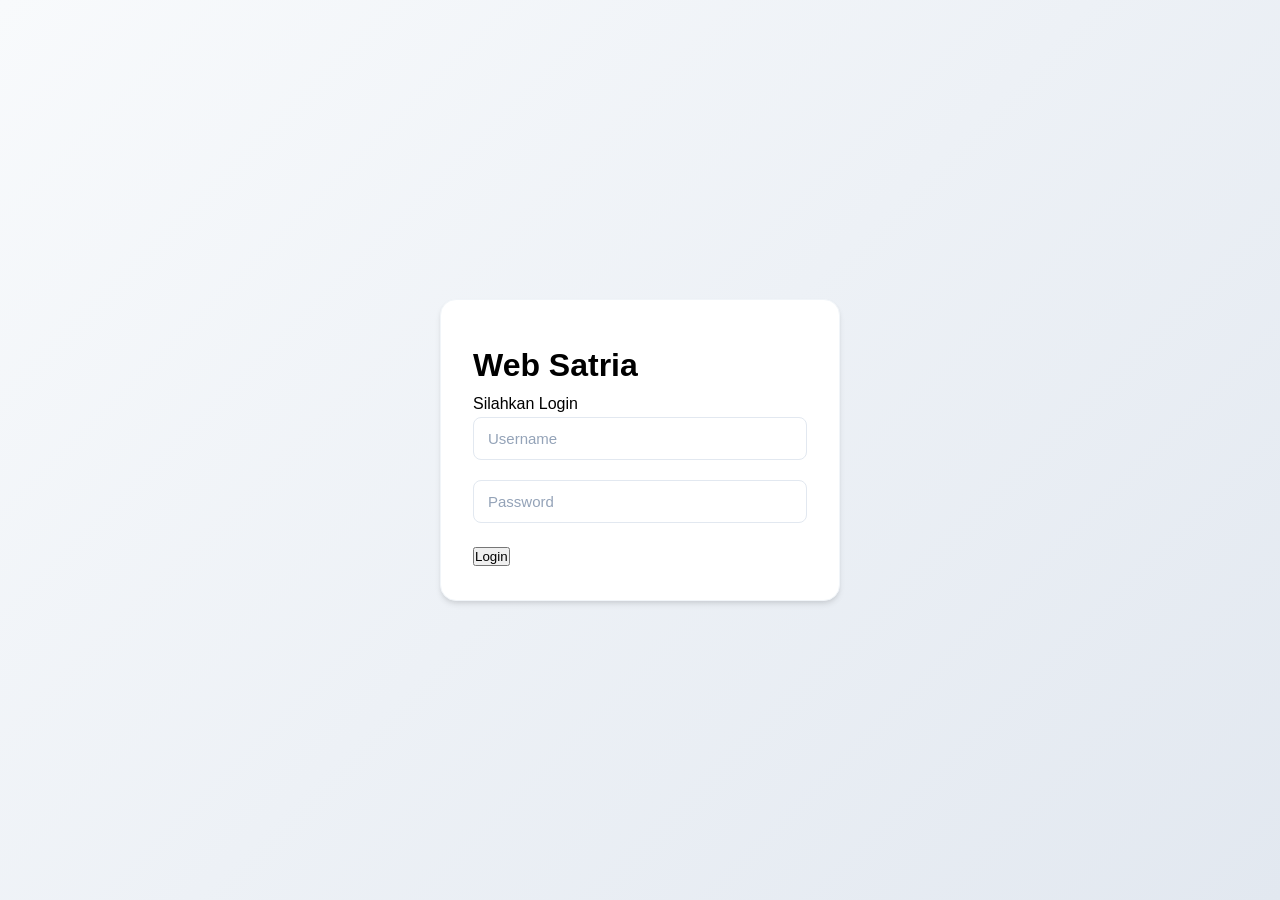
==== login/index.html @ 1f19fefc "Update index.html" ====
<!DOCTYPE html>
<html lang="en">
<head>
    <meta charset="UTF-8">
    <meta name="viewport" content="width=device-width, initial-scale=1.0">
    <title>Login - Web Satria</title>
    <link rel="stylesheet" href="style.css">
</head>
<body>

<div class="login-container">
    <div class="login-card">
        <h1>Web Satria</h1>
        <p>Silahkan Login</p>

        <form id="loginForm">
            <div class="form-group">
                <input type="text" id="username" placeholder="Username">
            </div>

            <div class="form-group">
                <input type="password" id="password" placeholder="Password">
            </div>

            <button type="submit">Login</button>
        </form>

        <div id="successMessage" style="display:none; margin-top:10px;">
            Login berhasil... redirecting
        </div>
    </div>
</div>

<script>
document.addEventListener("DOMContentLoaded", function() {

    const form = document.getElementById("loginForm");

    form.addEventListener("submit", function(e) {
        e.preventDefault();

        let username = document.getElementById("username").value.trim();
        let password = document.getElementById("password").value.trim();

        if (username === "" || password === "") {
            alert("Username dan Password wajib diisi!");
            return;
        }

        // tampilkan pesan sukses
        document.getElementById("successMessage").style.display = "block";

        // redirect ke landing page sebelumnya
        setTimeout(function() {

            let halaman = sessionStorage.getItem("halamanSebelumnya");

            if (halaman) {
                window.location.href = halaman;
            } else {
                window.location.href = "../index.html";
            }

        }, 1500);

    });

});
</script>

</body>
</html>
---- login/style.css ----
* {
    margin: 0;
    padding: 0;
    box-sizing: border-box;
}

body {
    font-family: -apple-system, BlinkMacSystemFont, 'Segoe UI', Roboto, 'Helvetica Neue', Arial, sans-serif;
    background: linear-gradient(135deg, #f8fafc 0%, #e2e8f0 100%);
    min-height: 100vh;
    display: flex;
    align-items: center;
    justify-content: center;
    padding: 20px;
    line-height: 1.6;
}

.login-container {
    width: 100%;
    max-width: 400px;
}

.login-card {
    background: #ffffff;
    border-radius: 16px;
    padding: 40px 32px 32px;
    box-shadow: 0 4px 6px -1px rgba(0, 0, 0, 0.1), 0 2px 4px -1px rgba(0, 0, 0, 0.06);
    border: 1px solid #f1f5f9;
    position: relative;
}

.login-header {
    text-align: center;
    margin-bottom: 32px;
}

.logo {
    margin-bottom: 16px;
    display: flex;
    justify-content: center;
}

.login-header h1 {
    color: #1e293b;
    font-size: 1.75rem;
    font-weight: 700;
    margin-bottom: 6px;
    letter-spacing: -0.025em;
}

.login-header p {
    color: #64748b;
    font-size: 14px;
    font-weight: 500;
}

/* Form Styles */
.form-group {
    margin-bottom: 20px;
    position: relative;
}

.form-group label {
    display: block;
    font-size: 13px;
    font-weight: 600;
    color: #374151;
    margin-bottom: 6px;
}

.form-group input {
    width: 100%;
    background: #ffffff;
    border: 1.5px solid #e2e8f0;
    border-radius: 8px;
    padding: 12px 14px;
    color: #1e293b;
    font-size: 15px;
    font-weight: 400;
    outline: none;
    transition: all 0.2s ease;
    font-family: inherit;
}

.form-group input:focus {
    border-color: #6366F1;
    box-shadow: 0 0 0 3px rgba(99, 102, 241, 0.1);
}

.form-group input::placeholder {
    color: #94a3b8;
}

/* Password Field */
.password-wrapper {
    position: relative;
}

.password-wrapper input {
    padding-right: 44px;
}

.password-toggle {
    position: absolute;
    right: 12px;
    top: 50%;
    transform: translateY(-50%);
    background: none;
    border: none;
    cursor: pointer;
    color: #64748b;
    padding: 6px;
    border-radius: 4px;
    transition: color 0.2s ease;
    display: flex;
    align-items: center;
    justify-content: center;
}

.password-toggle:hover {
    color: #6366F1;
}

.eye-closed {
    display: none;
}

.password-toggle.show-password .eye-open {
    display: none;
}

.password-toggle.show-password .eye-closed {
    display: block;
}

/* Form Options */
.form-options {
    display: flex;
    justify-content: space-between;
    align-items: center;
    margin-bottom: 24px;
    flex-wrap: wrap;
    gap: 12px;
}

.checkbox-wrapper {
    display: flex;
    align-items: center;
    cursor: pointer;
    font-size: 13px;
    color: #374151;
    font-weight: 500;
}

.checkbox-wrapper input[type="checkbox"] {
    display: none;
}

.checkmark {
    width: 16px;
    height: 16px;
    border: 1.5px solid #d1d5db;
    border-radius: 3px;
    margin-right: 8px;
    position: relative;
    transition: all 0.2s ease;
    background: #ffffff;
}

.checkbox-wrapper input[type="checkbox"]:checked + .checkmark {
    background: #6366F1;
    border-color: #6366F1;
}

.checkmark::after {
    content: '';
    position: absolute;
    left: 4px;
    top: 1px;
    width: 3px;
    height: 7px;
    border: solid white;
    border-width: 0 1.5px 1.5px 0;
    transform: rotate(45deg);
    opacity: 0;
    transition: opacity 0.2s ease;
}

.checkbox-wrapper input[type="checkbox"]:checked + .checkmark::after {
    opacity: 1;
}

.forgot-link {
    color: #6366F1;
    text-decoration: none;
    font-size: 13px;
    font-weight: 600;
    transition: color 0.2s ease;
}

.forgot-link:hover {
    color: #4f46e5;
}

/* Login Button */
.login-btn {
    width: 100%;
    background: #6366F1;
    color: #ffffff;
    border: none;
    border-radius: 8px;
    padding: 12px 20px;
    cursor: pointer;
    font-family: inherit;
    font-size: 15px;
    font-weight: 600;
    position: relative;
    margin-bottom: 20px;
    transition: all 0.2s ease;
    overflow: hidden;
    min-height: 44px;
    display: flex;
    align-items: center;
    justify-content: center;
}

.login-btn:hover {
    background: #4f46e5;
    transform: translateY(-1px);
    box-shadow: 0 4px 12px rgba(99, 102, 241, 0.4);
}

.login-btn:active {
    transform: translateY(0);
}

.login-btn:disabled {
    background: #9ca3af;
    cursor: not-allowed;
    transform: none;
    box-shadow: none;
}

.btn-text {
    transition: opacity 0.2s ease;
}

.btn-loader {
    position: absolute;
    opacity: 0;
    transition: opacity 0.2s ease;
}

.spinner {
    width: 16px;
    height: 16px;
    border: 2px solid rgba(255, 255, 255, 0.3);
    border-top: 2px solid #ffffff;
    border-radius: 50%;
    animation: spin 1s linear infinite;
}

@keyframes spin {
    from { transform: rotate(0deg); }
    to { transform: rotate(360deg); }
}

.login-btn.loading .btn-text {
    opacity: 0;
}

.login-btn.loading .btn-loader {
    opacity: 1;
}

/* Security Notice */
.security-notice {
    display: flex;
    align-items: center;
    gap: 8px;
    padding: 12px 16px;
    background: #f0fdf4;
    border: 1px solid #bbf7d0;
    border-radius: 8px;
    margin-bottom: 16px;
}

.security-notice span {
    color: #166534;
    font-size: 12px;
    font-weight: 500;
}

/* Error States */
.error-message {
    color: #dc2626;
    font-size: 12px;
    font-weight: 500;
    margin-top: 4px;
    opacity: 0;
    transform: translateY(-2px);
    transition: all 0.2s ease;
}

.error-message.show {
    opacity: 1;
    transform: translateY(0);
}

.form-group.error input {
    border-color: #dc2626;
    background: #fef2f2;
}

.form-group.error input:focus {
    box-shadow: 0 0 0 3px rgba(220, 38, 38, 0.1);
}

/* Success Message */
.success-message {
    display: none;
    text-align: center;
    padding: 32px 20px;
    opacity: 0;
    transform: translateY(16px);
    transition: all 0.3s ease;
}

.success-message.show {
    display: block;
    opacity: 1;
    transform: translateY(0);
}

.success-icon {
    margin: 0 auto 16px;
    animation: successScale 0.5s ease-out;
}

@keyframes successScale {
    0% { transform: scale(0); }
    50% { transform: scale(1.1); }
    100% { transform: scale(1); }
}

.success-message h3 {
    color: #1e293b;
    font-size: 1.25rem;
    font-weight: 700;
    margin-bottom: 4px;
}

.success-message p {
    color: #64748b;
    font-size: 14px;
    font-weight: 500;
}

/* Mobile Responsive */
@media (max-width: 480px) {
    body {
        padding: 16px;
    }
    
    .login-card {
        padding: 32px 24px 24px;
        border-radius: 12px;
    }
    
    .login-header h1 {
        font-size: 1.5rem;
    }
    
    .form-options {
        flex-direction: column;
        align-items: flex-start;
        gap: 12px;
    }
    
    .security-notice {
        flex-direction: column;
        text-align: center;
        gap: 6px;
    }
}
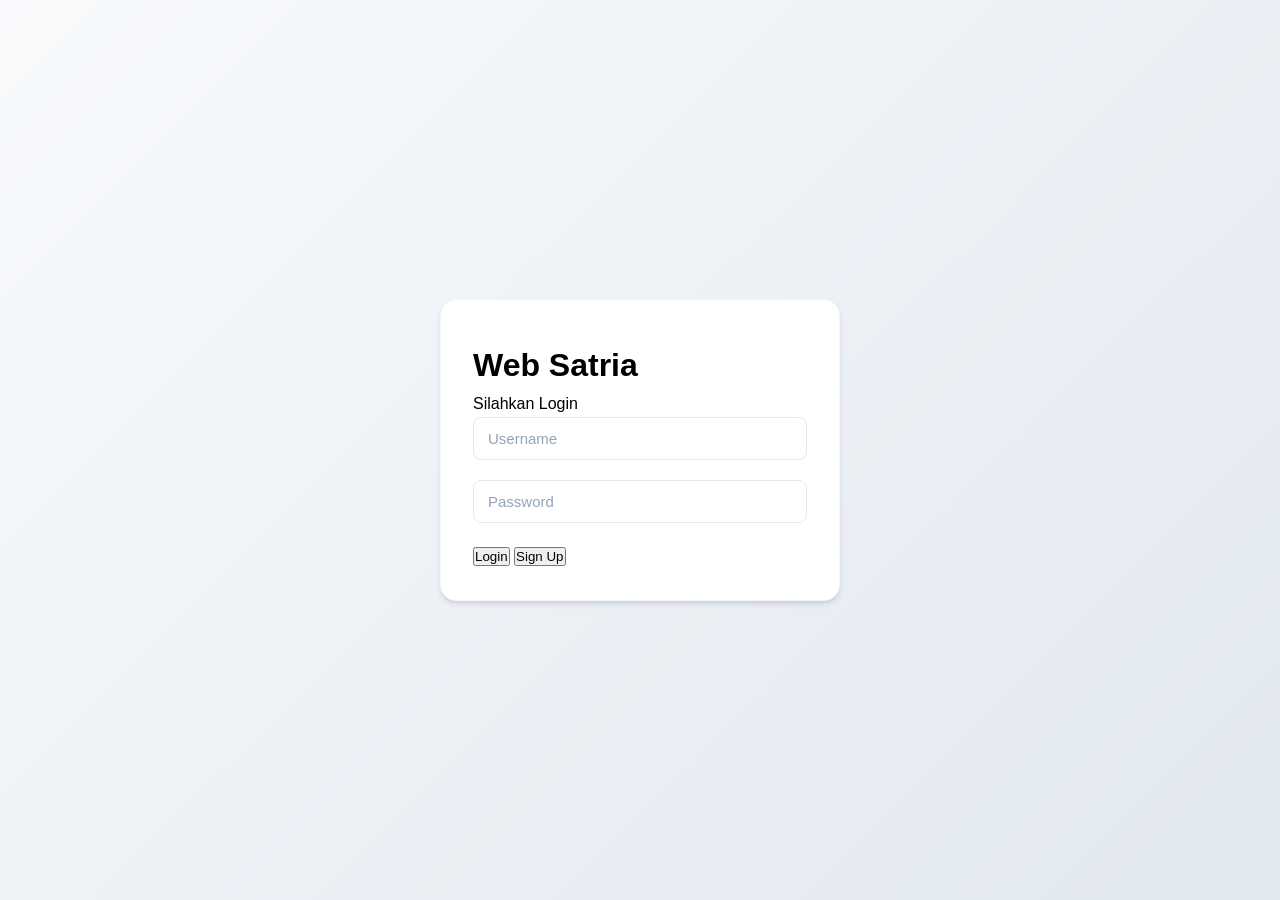
==== commit 92d7e4be: "Update index.html" ====
--- a/login/index.html
+++ b/login/index.html
@@ -23,6 +23,11 @@
             </div>
 
             <button type="submit">Login</button>
+
+            <!-- TOMBOL SIGN UP -->
+            <button type="button" id="signupBtn">
+                Sign Up
+            </button>
         </form>
 
         <div id="successMessage" style="display:none; margin-top:10px;">
@@ -35,33 +40,55 @@
 document.addEventListener("DOMContentLoaded", function() {
 
     const form = document.getElementById("loginForm");
+    const signupBtn = document.getElementById("signupBtn");
 
+    // SIGN UP
+    signupBtn.addEventListener("click", function() {
+
+        let newUsername = prompt("Buat Username:");
+        let newPassword = prompt("Buat Password:");
+
+        if (newUsername && newPassword) {
+
+            // simpan akun baru
+            localStorage.setItem("username", newUsername);
+            localStorage.setItem("password", newPassword);
+
+            alert("Akun berhasil dibuat!");
+        }
+    });
+
+    // LOGIN
     form.addEventListener("submit", function(e) {
         e.preventDefault();
 
         let username = document.getElementById("username").value.trim();
         let password = document.getElementById("password").value.trim();
 
-        if (username === "" || password === "") {
-            alert("Username dan Password wajib diisi!");
-            return;
+        // ambil akun tersimpan
+        let savedUsername = localStorage.getItem("username");
+        let savedPassword = localStorage.getItem("password");
+
+        // LOGIN BERHASIL
+        if (username === savedUsername && password === savedPassword) {
+
+            // simpan status login
+            localStorage.setItem("isLogin", "true");
+
+            // tampilkan pesan sukses
+            document.getElementById("successMessage").style.display = "block";
+
+            // redirect ke halaman utama
+            setTimeout(function() {
+                window.location.href = "../index.html";
+            }, 1500);
+
+        } 
+        
+        // LOGIN GAGAL
+        else {
+            alert("Username atau Password salah!");
         }
-
-        // tampilkan pesan sukses
-        document.getElementById("successMessage").style.display = "block";
-
-        // redirect ke landing page sebelumnya
-        setTimeout(function() {
-
-            let halaman = sessionStorage.getItem("halamanSebelumnya");
-
-            if (halaman) {
-                window.location.href = halaman;
-            } else {
-                window.location.href = "../index.html";
-            }
-
-        }, 1500);
 
     });
 
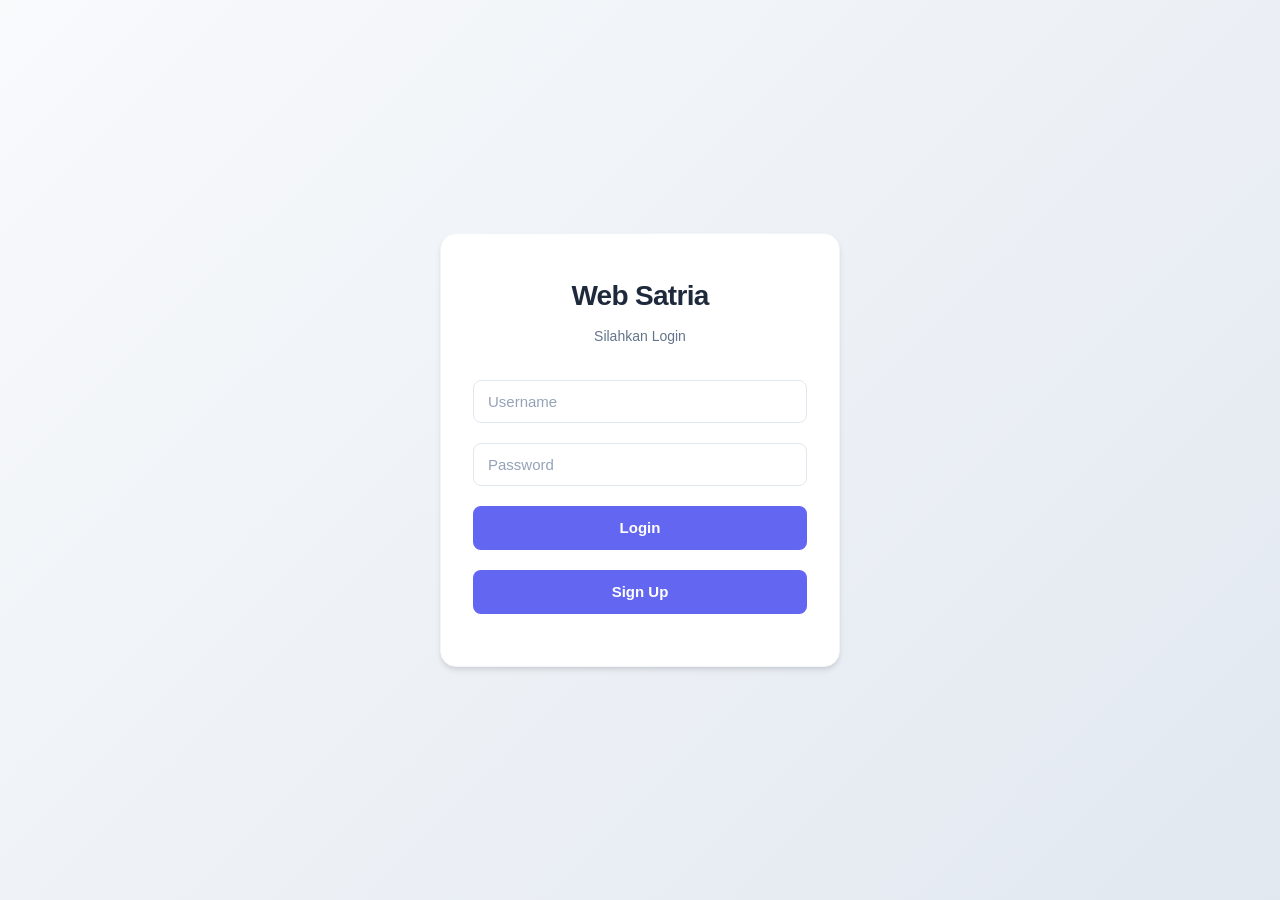
==== commit bb5fb44b: "Update index.html" ====
--- a/login/index.html
+++ b/login/index.html
@@ -10,22 +10,30 @@
 
 <div class="login-container">
     <div class="login-card">
-        <h1>Web Satria</h1>
-        <p>Silahkan Login</p>
+
+        <div class="login-header">
+            <h1>Web Satria</h1>
+            <p>Silahkan Login</p>
+        </div>
+
+        <h2 id="welcomeText" style="display:none;">
+            Halo <span id="displayUsername"></span>
+        </h2>
 
         <form id="loginForm">
             <div class="form-group">
-                <input type="text" id="username" placeholder="Username">
+                <input type="text" id="username" placeholder="Username" required>
             </div>
 
             <div class="form-group">
-                <input type="password" id="password" placeholder="Password">
+                <input type="password" id="password" placeholder="Password" required>
             </div>
 
-            <button type="submit">Login</button>
+            <button type="submit" class="login-btn">
+                Login
+            </button>
 
-            <!-- TOMBOL SIGN UP -->
-            <button type="button" id="signupBtn">
+            <button type="button" id="signupBtn" class="login-btn">
                 Sign Up
             </button>
         </form>
@@ -33,6 +41,7 @@
         <div id="successMessage" style="display:none; margin-top:10px;">
             Login berhasil... redirecting
         </div>
+
     </div>
 </div>
 
@@ -42,15 +51,15 @@
     const form = document.getElementById("loginForm");
     const signupBtn = document.getElementById("signupBtn");
 
-    // SIGN UP
+    const defaultUsername = "heri";
+    const defaultPassword = "123";
+
     signupBtn.addEventListener("click", function() {
 
         let newUsername = prompt("Buat Username:");
         let newPassword = prompt("Buat Password:");
 
         if (newUsername && newPassword) {
-
-            // simpan akun baru
             localStorage.setItem("username", newUsername);
             localStorage.setItem("password", newPassword);
 
@@ -58,42 +67,39 @@
         }
     });
 
-    // LOGIN
     form.addEventListener("submit", function(e) {
         e.preventDefault();
 
         let username = document.getElementById("username").value.trim();
         let password = document.getElementById("password").value.trim();
 
-        // ambil akun tersimpan
         let savedUsername = localStorage.getItem("username");
         let savedPassword = localStorage.getItem("password");
 
-        // LOGIN BERHASIL
-        if (username === savedUsername && password === savedPassword) {
+        if (
+            (username === defaultUsername && password === defaultPassword) ||
+            (username === savedUsername && password === savedPassword)
+        ) {
 
-            // simpan status login
             localStorage.setItem("isLogin", "true");
 
-            // tampilkan pesan sukses
+            document.getElementById("welcomeText").style.display = "block";
+            document.getElementById("displayUsername").innerText = username;
+
             document.getElementById("successMessage").style.display = "block";
 
-            // redirect ke halaman utama
             setTimeout(function() {
                 window.location.href = "../index.html";
             }, 1500);
 
-        } 
-        
-        // LOGIN GAGAL
-        else {
+        } else {
             alert("Username atau Password salah!");
         }
-
     });
 
 });
 </script>
 
 </body>
-</html>
+</html> 
+    
